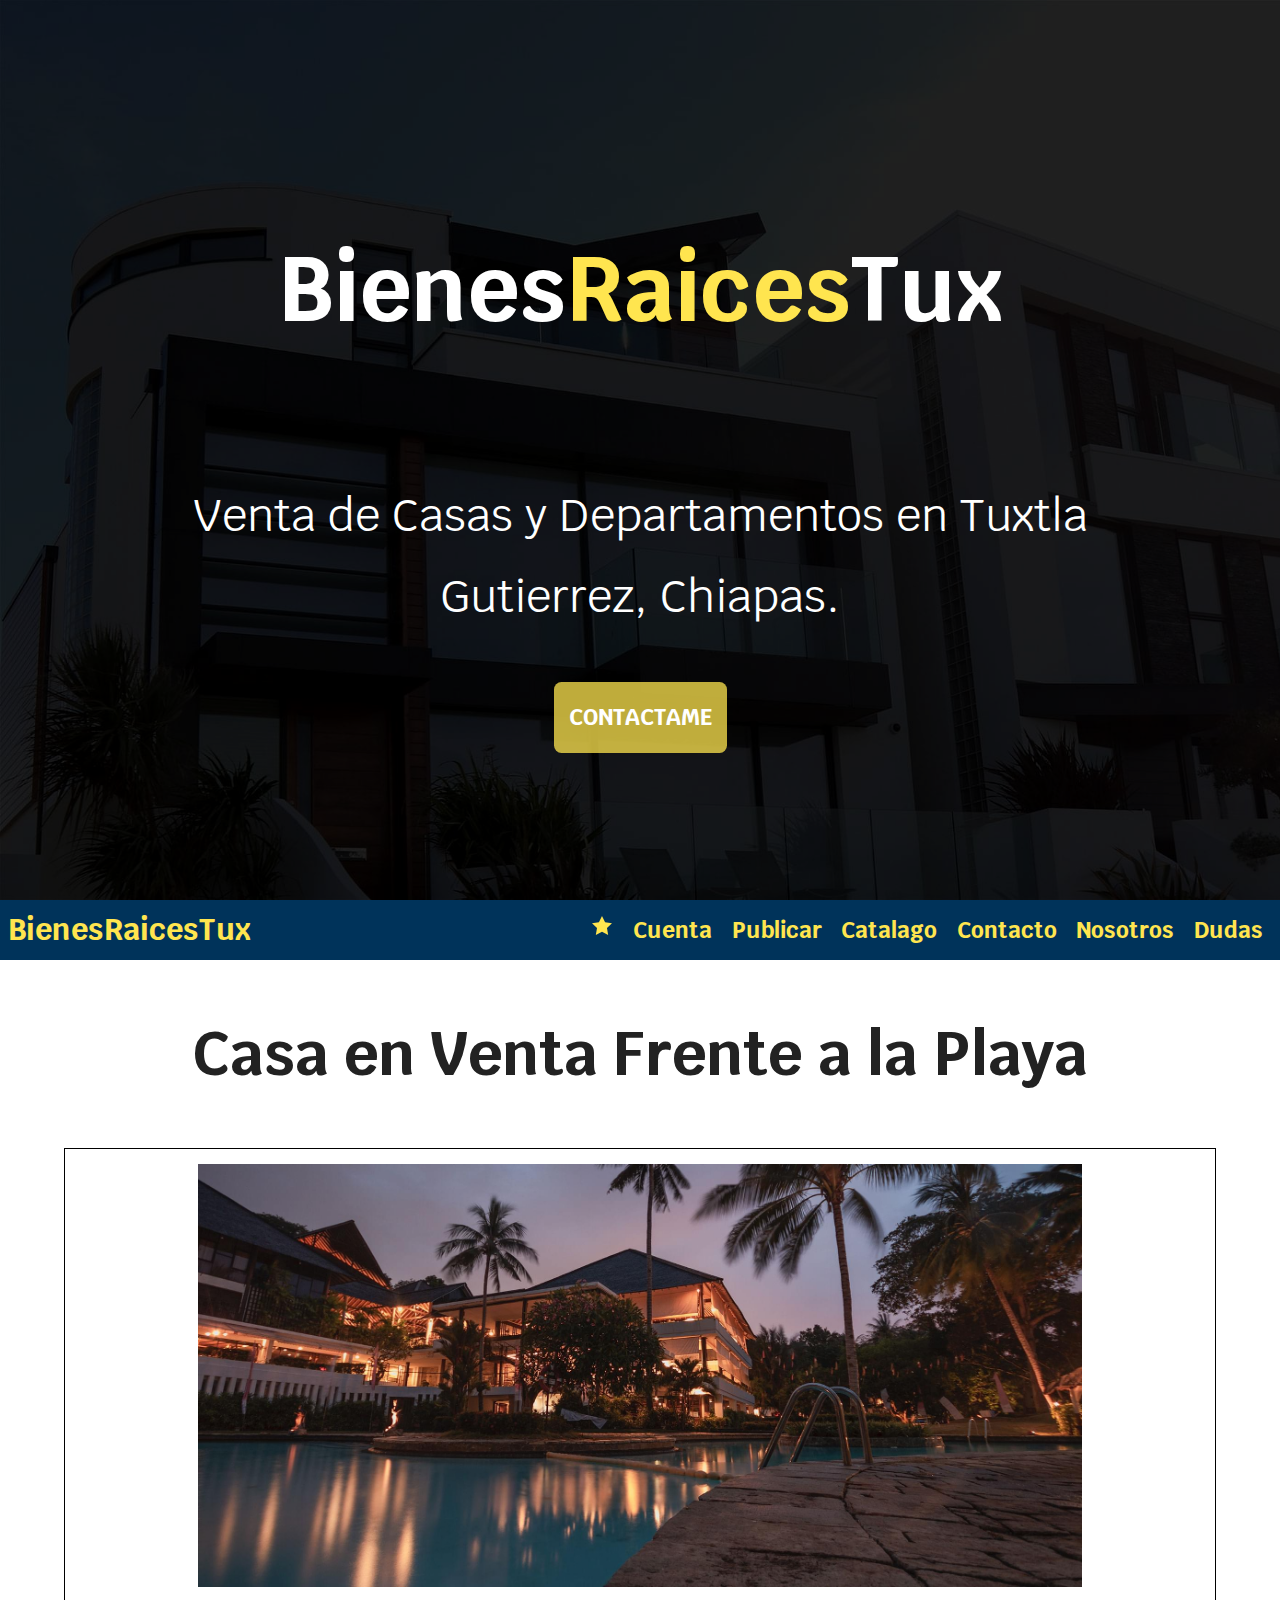
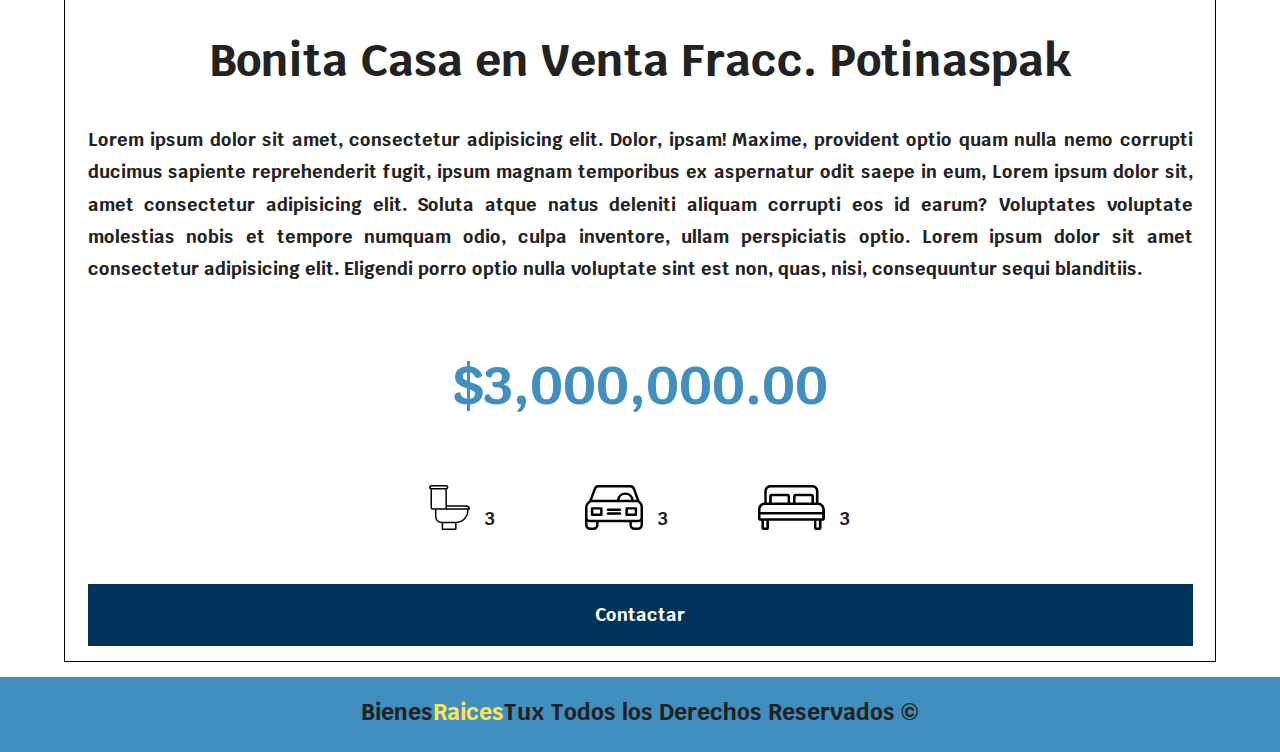
==== anuncios.html @ dd04018c "Subimos todas lás paginas maquetadas del proyecto integrador" ====
<!DOCTYPE html>
<html lang="es">

<head>
    <meta charset="UTF-8">
    <meta http-equiv="X-UA-Compatible" content="IE=edge">
    <meta name="viewport" content="width=device-width, initial-scale=1.0">
    <!-- mandamos a llamar un API de google fonts -->
    <link rel="preconnect" href="https://fonts.googleapis.com">
    <link rel="preconnect" href="https://fonts.gstatic.com" crossorigin>
    <link href="https://fonts.googleapis.com/css2?family=Krub:wght@400;700&display=swap" rel="stylesheet">
    <!-- mandamos a llamar la hoja de estilos y la hoja de normalize -->
    <link rel="stylesheet" href="css/style.css">
    <link rel="stylesheet" href="css/normalize.css">
    <title>BienesRaicesTux</title>
</head>

<body>
    <!-- header -->
    <header>
        <div class="head">
            <div class="head-title">
                <h1>Bienes<span>Raices</span>Tux</h1>
            </div>
            <div class="head-text">
                <p></p>
                Venta de Casas y Departamentos en Tuxtla Gutierrez, Chiapas.
                </p>
            </div>
            <!-- boton -->
            <a href="contacto.html" class="boton">Contactame</a>
        </div>
    </header>
    <!-- barra menu -->
    <section class="container container-menu menu">
        <div class="logo">
            <a href="index.html">BienesRaicesTux</a>
        </div>
        <!-- botones para activar o desactivar el menu -->
        <div class="botones ocultar">
            <!-- estrella para favoritos -->
            <a href="favorito.html">
                <svg class="favorito" xmlns=" http://www.w3.org/2000/svg" width="24" height="24" viewBox="0 0 24 24">
                    <path
                        d="M12 17.75l-6.172 3.245l1.179 -6.873l-5 -4.867l6.9 -1l3.086 -6.253l3.086 6.253l6.9 1l-5 4.867l1.179 6.873z" />
                </svg>
            </a>
            <buttton class="menu-btn">
                <svg xmlns="http://www.w3.org/2000/svg" width="24" height="24" viewBox="0 0 24 24">
                    <path d="M4 6H20V8H4zM4 11H20V13H4zM4 16H20V18H4z" />
                </svg>
                <svg class="none" xmlns="http://www.w3.org/2000/svg" width="24" height="24" viewBox="0 0 24 24">
                    <path
                        d="M16.192 6.344L11.949 10.586 7.707 6.344 6.293 7.758 10.535 12 6.293 16.242 7.707 17.656 11.949 13.414 16.192 17.656 17.606 16.242 13.364 12 17.606 7.758z" />
                </svg>
            </buttton>
        </div>
        <!-- menu de contenido -->
        <nav class="bar-nav">
            <ul class="bar-menu" id="bar-menu">
                <li class="menu--item">
                    <a class="home ocultar menu--link" href="index.html">Home</a>
                    <a class="menu--link" href="favoritos.html">
                        <svg class="none favorito" xmlns=" http://www.w3.org/2000/svg" width="24" height="24"
                            viewBox="0 0 24 24">
                            <path
                                d="M12 17.75l-6.172 3.245l1.179 -6.873l-5 -4.867l6.9 -1l3.086 -6.253l3.086 6.253l6.9 1l-5 4.867l1.179 6.873z" />
                        </svg>
                    </a>
                </li>
                <li class="menu--item contenedor-menu">
                    <a class="menu--link submenu-btn" href="#">Cuenta
                        <svg xmlns="http://www.w3.org/2000/svg"
                            class="ocultar icon icon-tabler icon-tabler-chevron-down" width="30" height="30"
                            viewBox="0 0 24 24" stroke-width="1.5" stroke="#2c3e50" fill="none" stroke-linecap="round"
                            stroke-linejoin="round">
                            <path stroke="none" d="M0 0h24v24H0z" fill="none" />
                            <polyline points="6 9 12 15 18 9" />
                        </svg>
                    </a>
                    <!-- usamos un submenu para las partes desplegables -->
                    <ul class="submenu">
                        <li class="menu--item">
                            <a class="menu--link" href="login.html">Iniciar Sesión</a>
                        </li>
                        <li class="menu--item">
                            <a class="menu--link" href="cuenta.html">Crear Cuenta</a>
                        </li>
                    </ul>
                </li>
                <li class="menu--item">
                    <a class="menu--link" href="publicar.html">Publicar</a>
                </li>
                <li class="menu--item contenedor-menu">
                    <a class="menu--link submenu-btn" href="#">Catalago
                        <svg xmlns="http://www.w3.org/2000/svg"
                            class="ocultar icon icon-tabler icon-tabler-chevron-down" width="30" height="30"
                            viewBox="0 0 24 24" stroke-width="1.5" stroke="#2c3e50" fill="none" stroke-linecap="round"
                            stroke-linejoin="round">
                            <path stroke="none" d="M0 0h24v24H0z" fill="none" />
                            <polyline points="6 9 12 15 18 9" />
                        </svg>
                    </a>
                    <!-- usamos un submenu para las partes desplegables -->
                    <ul class="submenu">
                        <li class="menu--item">
                            <a class="menu--link" href="venta.html">Venta</a>
                        </li>
                        <li class="menu--item">
                            <a class="menu--link" href="renta.html">Renta</a>
                        </li>
                    </ul>
                </li>
                <li class="menu--item">
                    <a class="menu--link" href="contacto.html">Contacto</a>
                </li>
                <li class="menu--item">
                    <a class="menu--link" href="nosotros.html">Nosotros</a>
                </li>
                <li class="menu--item">
                    <a class="menu--link" href="dudas.html">Dudas</a>
                </li>
            </ul>
        </nav>
    </section>
    <main class="contenedor">
        <h1 class="titulo-anuncio">Casa en Venta Frente a la Playa</h1>
        <!-- tarjeta de la casa publicada -->
        <div class="anuncio contenedor-anuncio">
            <img src="img/destacada.jpg" alt="descatada 1" class="img-anuncio">
            <div class="info-anuncio">
                <h3>Bonita Casa en Venta Fracc. Potinaspak</h3>
                <p>
                    Lorem ipsum dolor sit amet, consectetur adipisicing elit. Dolor, ipsam! Maxime, provident optio quam
                    nulla nemo
                    corrupti ducimus sapiente reprehenderit fugit, ipsum magnam temporibus ex aspernatur odit saepe in
                    eum, Lorem ipsum
                    dolor sit, amet consectetur adipisicing elit. Soluta atque natus deleniti aliquam corrupti eos id
                    earum? Voluptates
                    voluptate molestias nobis et tempore numquam odio, culpa inventore, ullam perspiciatis optio. Lorem
                    ipsum dolor sit
                    amet consectetur adipisicing elit. Eligendi porro optio nulla voluptate sint est non, quas, nisi,
                    consequuntur sequi
                    blanditiis.
                </p>
                <p class="precio-anuncio">
                    $3,000,000.00
                </p>
                <ul class="iconos-caracteristicas">
                    <li>
                        <img src="img/icono_wc.svg" alt="icono-wc" class="img-caracteristicas">
                        <p>3</p>
                    </li>
                    <li>
                        <img src="img/icono_estacionamiento.svg" alt="icono-estacionamiento"
                            class="img-caracteristicas">
                        <p>3</p>
                    </li>
                    <li>
                        <img src="img/icono_dormitorio.svg" alt="icono-dormitorio" class="img-caracteristicas">
                        <p>3</p>
                    </li>
                </ul>
                <a href="contacto.html" class="btn-azul-block">
                    Contactar
                </a>
            </div>
    </main>
    <!-- footer -->
    <footer>
        <p>Bienes<span>Raices</span>Tux Todos los Derechos Reservados &copy;</p>
    </footer>

    <!-- mandamos a llmar js -->
    <script src=" js/script.js"></script>
</body>

</html>
---- css/style.css ----
/***** Custom Properties******/
:root {
  --first-color: #ffe54f;
  --first-alpha-color: rgba(255, 229, 79, 0.75);
  --second-color: #00335a;
  --second-alpha-color: rgba(0, 106, 170, 0.75);
  --white-color: #fff;
  --gray-light-color: #f3f3f3;
  --gray-color: #ccc;
  --gray-dark-color: #666;
  --black-color: #000;
  --link-color: #509ee3;
  --title-color: #333;
  --text-color: #222;
  --white-alpha-color: rgba(255, 255, 255, 0.5);
  --black-alpha-color: rgba(0, 0, 0, 0.5);
  --font: "Krub", sans-serif;
  --max-width: 120rem;
}

/***** Espacio de Reseteo *****/
/*** Codigo para el box model***/
html {
  box-sizing: border-box;
  font-family: var(--font);
  font-size: 15px;
  scroll-behavior: smooth;
  margin: 0;
}

*,
*::after,
*::before {
  box-sizing: inherit;
}

body {
  overflow-x: hidden; /*Oculta el scroll cuando se desvorda un contenido */
  color: var(--text-color);
  font-size: 18px;
  line-height: 1.8;
}

/***Configuramos los titulos ***/
h1 {
  font-size: 4.8rem;
}
h2 {
  font-size: 3.8rem;
}
h3 {
  font-size: 2.8rem;
}

h1,
h2,
h3 {
  text-align: center;
}

a {
  text-decoration: none;
}

/**** Componentes ****/
/*** Boton color azul ***/
.btn-azul-block {
  background-color: var(--second-color);
  font-weight: bold;
  text-decoration: none;
  color: var(--white-color);
  padding: 1rem 3rem;
  text-align: center;
  margin-top: 2rem;
  display: block;
  border: none;
}
/*** Boton color azul hover ***/
.btn-azul-block:hover {
  background-color: var(--second-alpha-color);
}
/**** Boton amarillo ***/
.boton-amarillo {
  background-color: var(--second-color);
  color: var(--white-color);
  font-weight: bold;
  text-decoration: none;
  padding: 1rem 3rem;
  text-align: center;
  margin-top: 2rem;
  display: inline-block;
  border: none;
  width: 30%;
}
/*** Boton amarillo hover***/
.boton-amarillo:hover {
  cursor: pointer;
  background-color: var(--second-alpha-color);
}
/*** Boton amarillo a la izquierda ***/
.boton-amarillo-rigth {
  text-align: right;
}

/*** estilos de boton ****/
.boton {
  background-color: var(--first-alpha-color);
  color: var(--white-color);
  padding: 1rem;
  font-size: 1.5rem;
  text-decoration: none;
  text-transform: uppercase;
  text-align: center;
  font-weight: bold;
  border-radius: 0.5rem;
  width: auto;
  border: none;
}
/*** estilos de boton hover****/
.boton:hover {
  background-color: var(--first-color);
  color: var(--black-color);
}

/*** estilo de sombra ***/
.sombra {
  box-shadow: 0px 5px 15px 0px rgba(112, 112, 112, 0.44);
  background-color: var(--blanco);
  padding: 1rem;
  border-radius: 1rem;
  margin: 1rem;
}

/***** Utilidades ******/
.container {
  margin-left: auto;
  margin-right: auto;
  max-width: var(--max-width);
}

.none {
  display: none;
  pointer-events: none;
  overflow: hidden;
  height: 0;
}

.contenedor {
  width: 90%;
  max-width: 120rem;
  margin: 0 auto;
}

.display-none {
  display: none;
}

/*** Estilos de la pagina ****/

/**** header *****/
header {
  background-image: url(../img/header.jpg);
  background-repeat: no-repeat;
  background-size: cover;
  position: relative;
  height: 100vh;
}

.head {
  position: absolute;
  width: 100%;
  height: 100%;
  display: flex;
  flex-direction: column;
  align-items: center;
  justify-content: center;
  background-color: rgba(0, 0, 0, 0.6);
  color: var(--white-color);
}

.head-title {
  width: auto;
  margin: 0 auto;
  font-size: 2.5vh;
}

.head-title span {
  color: var(--first-color);
}

.head-text {
  font-size: 3vh;
  width: 80%;
  margin: 0 auto;
}

/**** header desktop ****/
@media (min-width: 1024px) {
  .head-title,
  .head-text {
    text-align: center;
    font-size: 5vh;
  }
}

/*** Barra Menu ****/
.menu {
  position: fixed;
  left: 0;
  bottom: 0;
  z-index: 999;
  padding: 1rem;
  width: 100%;
  height: 4rem;
  background-color: var(--second-color);
}

/*** Media para hacer cambio a desktop ***/
@media (min-width: 1024px) {
  .menu {
    position: static;
    top: 10rem;
    padding: 0 0.5rem;
    margin-bottom: 2rem;
  }
}

.container-menu {
  display: flex;
  justify-content: space-between;
  align-items: center;
}

.logo a {
  color: var(--first-color);
  font-weight: bold;
  font-size: 2rem;
  padding: 1rem 0;
}

/**** div de los botones***/
.botones {
  background-color: var(--second-color);
  cursor: pointer;
  margin: 0;
}

.botones svg {
  fill: var(--first-color);
  pad: 1rem;
}

/**** menu de contenido ****/
.bar-nav {
  position: fixed;
  left: 0;
  bottom: 4rem;
  width: 100%;
  display: flex;
  flex-direction: column;
  align-items: center;
  background-color: var(--first-color);
  opacity: 0;
  pointer-events: none;
}

.bar-menu,
.submenu {
  list-style: none;
  padding: 0;
  margin: 0;
}

.bar-menu {
  width: 100%;
}

.menu--link {
  display: block;
  padding: 0.65rem;
  font-size: 1.5rem;
  font-weight: bold;
  text-align: center;
  text-decoration: none;
  color: var(--text-color);
}

.menu--link:hover {
  background-color: var(--second-color);
  color: var(--white-color);
  width: 100%;
}
.menu--link:hover > svg {
  fill: var(--white-color);
}

.bar-nav.is-active {
  opacity: 1;
  pointer-events: auto;
}

.submenu {
  height: 0;
  overflow: hidden;
  transition: all 0.3s;
}

.submenu .menu--link {
  background-color: var(--second-alpha-color);
  padding-left: 4rem;
}

/**** Media para el menu de contenido ****/
@media (min-width: 1024px) {
  .none {
    display: inline;
  }
  .ocultar {
    display: none;
  }
  .none {
    display: inline-block;
    pointer-events: auto;
    overflow: visible;
    height: auto;
  }
  .favorito {
    cursor: pointer;
    margin: 0;
    fill: var(--first-color);
    pad: 1rem;
  }

  .menu--link:hover > .favorito {
    fill: var(--black-color);
  }

  .bar-nav {
    position: static;
    background-color: var(--secundario);
    opacity: 1;
    pointer-events: auto;
    width: auto;
  }

  .bar-menu {
    display: flex;
  }

  .contenedor-menu {
    position: relative;
  }

  .submenu {
    position: absolute;
    top: 4rem;
    width: 15rem;
    overflow: visible;
    z-index: 999;
    opacity: 0;
    visibility: hidden;
  }

  .submenu .menu--link {
    padding: 0;
  }

  .contenedor-menu:hover .submenu {
    opacity: 1;
    visibility: visible;
  }
  .menu--link {
    color: var(--first-color);
  }

  .bar-menu .menu--item .menu--link:hover {
    background-color: var(--first-color);
    color: var(--black-color);
  }

  .submenu .menu--item {
    padding: 0;
  }

  .menu--item:hover .menu--link {
    color: var(--black-color);
  }
}

/**** sobre-nosotros ****/

.nosotros-title {
  font-size: 3rem;
  text-align: center;
  text-transform: uppercase;
  margin: 1.5rem;
  padding: 0;
}

.valores {
  text-align: center;
  margin-top: 2rem;
}

.valores h3 {
  font-weight: normal;
  margin: 0.5rem;
}

.valores p {
  font-size: 1.5rem;
  font-weight: bold;
}

.valores .icono-valores {
  width: 9rem;
  height: 9rem;
}

/*** media para desktop de nosotros*****/
@media (min-width: 768px) {
  .nosotros-mis-vis {
    display: grid;
    grid-template-columns: repeat(2, 1fr);
  }
}

/*** media para desktop de nosotros*****/
@media (min-width: 1024px) {
  .nosotros-container {
    display: grid;
    grid-template-columns: repeat(3, 1fr);
  }
}

/*** Dudas ***/
@media (min-width: 768px) {
  .dudas-container {
    display: grid;
    grid-template-columns: repeat(2, 1fr);
    gap: 2rem;
  }
}

@media (min-width: 1024px) {
  .dudas-container {
    display: grid;
    grid-template-columns: repeat(3, 1fr);
    gap: 2rem;
  }
}

.dudas-title {
  text-align: center;
  text-transform: uppercase;
  margin: 1.5rem;
  padding: 0;
}

/****Catalago****/
.catalago-home h2 {
  font-size: 2.5rem;
  text-align: center;
}
.catalago-container {
  margin-bottom: 1rem;
}

.contenedor-anuncio {
  text-align: center;
}

.titulo-anuncio {
  font-size: 4rem;
}

.contenedor-anuncio .img-anuncio {
  width: 80%;
  height: 70%;
}

.contenedor-anuncio .info-anuncio h3 {
  font-size: 3rem;
  margin: 1.5rem;
}

.contenedor-anuncio .info-anuncio .precio-anuncio {
  text-align: center;
  font-size: 3.5rem;
}

.contenedor-anuncio .info-anuncio .iconos-caracteristicas {
  margin: 0 auto;
}

.anuncio {
  width: 100%;
  border: solid thin var(--black-color);
  padding: 1rem 1.5rem;
  margin: 1rem auto;
}
.img-anuncio {
  width: 100%;
  height: auto;
  min-height: 15rem;
  max-height: 30rem;
  margin: 0;
}

.info-anuncios {
  padding: 2rem;
}

.info-anuncio h3 {
  font-weight: bold;
  font-size: 1.5rem;
  margin: 0;
}

.info-anuncio p {
  text-align: justify;
  font-weight: bold;
}

.info-anuncio .precio-anuncio {
  font-size: 1.5rem;
  font-weight: bold;
  color: var(--second-alpha-color);
}

.iconos-caracteristicas {
  list-style: none;
  padding: 0;
  max-width: 40rem;
  display: flex;
  justify-content: space-evenly;
}

.iconos-caracteristicas li {
  display: flex;
}

.iconos-caracteristicas li img {
  height: 3rem;
  margin-right: 1rem;
}
/**** media para tablet de catalago ****/
@media (min-width: 768px) {
  .catalago-container {
    display: grid;
    grid-template-columns: repeat(2, 1fr);
    gap: 2rem;
  }
  .catalago-home-container {
    display: grid;
    grid-template-columns: repeat(2, 1fr);
    gap: 2rem;
  }
}

/**** media para desktop de catalago ****/
@media (min-width: 1024px) {
  .catalago-home-container {
    display: grid;
    grid-template-columns: repeat(2, 1fr);
    gap: 2rem;
  }
  .catalago-container {
    display: grid;
    grid-template-columns: repeat(3, 1fr);
    gap: 2rem;
  }
}

/*** Contactanos ****/
.contacto h1 {
  width: 100%;
  font-size: 3.8rem;
  margin: 0;
  padding: 0;
  text-align: center;
}

.contacto h2 {
  font-size: 2.8rem;
  font-weight: normal;
  margin: 0;
  text-align: center;
  color: var(--title-color);
}

/**** Formulario ****/
.formulario {
  padding: 0.5rem;
  margin: 0.5rem;
}

.formulario legend {
  font-size: 1.2rem;
  color: var(--text-color);
}

.formulario label {
  font-weight: bold;
  text-transform: uppercase;
  display: block;
}
/**** aqui usamos estilos css para los inputs que no sean de tipo submit***/
.formulario input:not([type="submit"]),
.formulario select,
.formulario textarea {
  padding: 1rem;
  display: block;
  width: 100%;
  background-color: var(--gray-light-color);
  border: 1px solid var(--gray-dark-color);
  border-radius: 0.5rem;
  margin-bottom: 1.5rem;
}

.formulario textarea {
  height: 20rem;
}

.formulario p {
  font-size: 1.2rem;
  margin: 1rem;
}

/*** forma de contactar ***/
.formulario .forma-contacto {
  max-width: 35rem;
  display: flex;
  justify-content: space-between;
  align-items: center;
}
/**** aqui usamos estilos css para los inputs que son de tipo radio***/
.formulario input[type="radio"] {
  margin: 0;
  width: auto;
}

/*** footer ****/
footer {
  background-color: var(--second-alpha-color);
  width: 100%;
  height: 10rem;
  display: flex;
}

footer p {
  width: 80%;
  margin: 1rem auto;
  text-align: center;
  font-size: 1.5rem;
  font-weight: bold;
}

footer span {
  color: var(--first-color);
}

@media (min-width: 1024px) {
  footer {
    height: 5rem;
    margin: auto;
  }
}
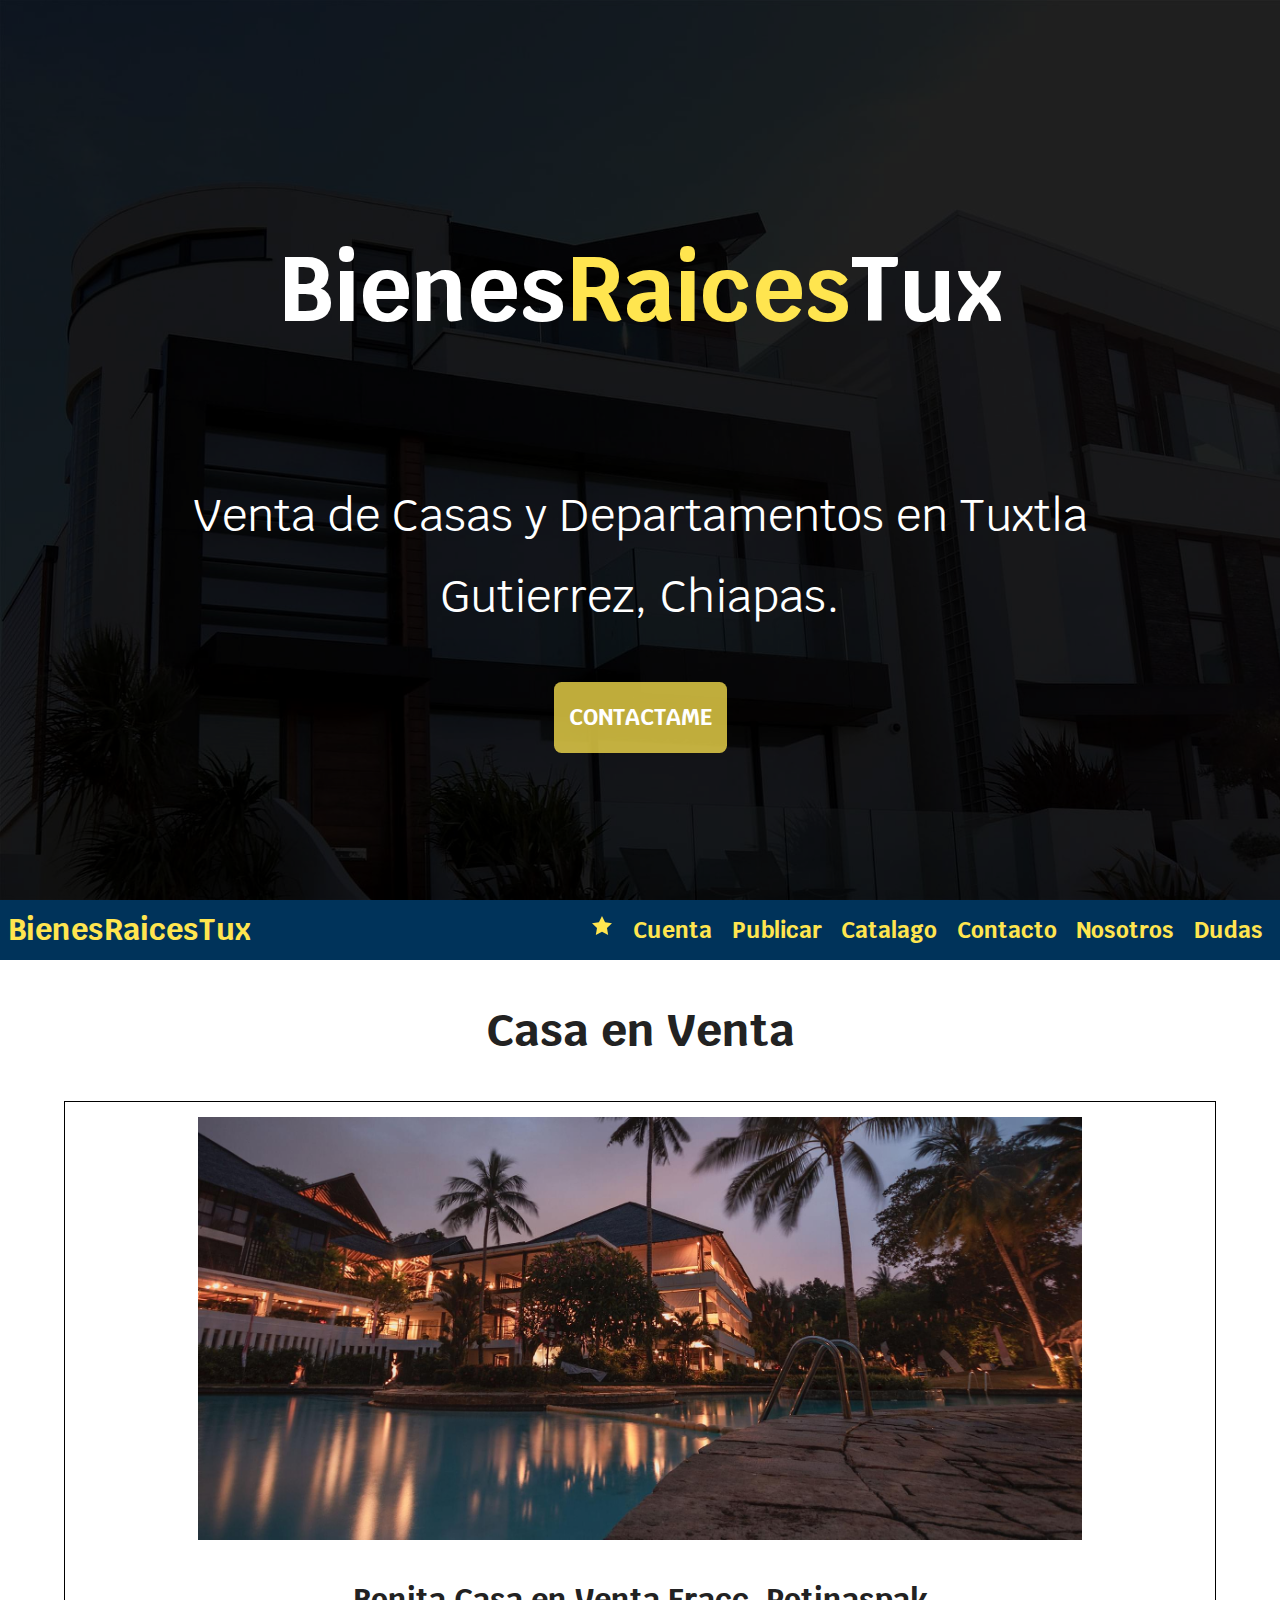
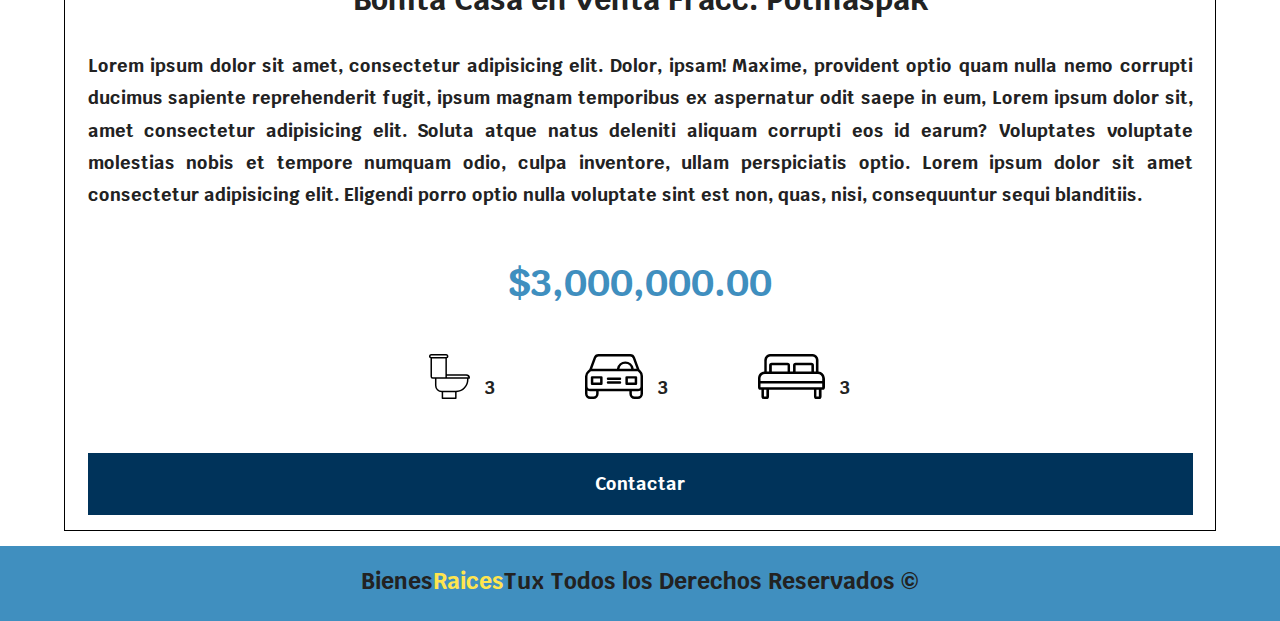
==== commit 6261701f: "Se corrijio la parte del anuncio" ====
--- a/anuncios.html
+++ b/anuncios.html
@@ -39,7 +39,7 @@
         <!-- botones para activar o desactivar el menu -->
         <div class="botones ocultar">
             <!-- estrella para favoritos -->
-            <a href="favorito.html">
+            <a href="favoritos.html">
                 <svg class="favorito" xmlns=" http://www.w3.org/2000/svg" width="24" height="24" viewBox="0 0 24 24">
                     <path
                         d="M12 17.75l-6.172 3.245l1.179 -6.873l-5 -4.867l6.9 -1l3.086 -6.253l3.086 6.253l6.9 1l-5 4.867l1.179 6.873z" />
@@ -124,7 +124,7 @@
         </nav>
     </section>
     <main class="contenedor">
-        <h1 class="titulo-anuncio">Casa en Venta Frente a la Playa</h1>
+        <h1 class="titulo-anuncio">Casa en Venta</h1>
         <!-- tarjeta de la casa publicada -->
         <div class="anuncio contenedor-anuncio">
             <img src="img/destacada.jpg" alt="descatada 1" class="img-anuncio">
--- a/css/style.css
+++ b/css/style.css
@@ -16,6 +16,7 @@
   --black-alpha-color: rgba(0, 0, 0, 0.5);
   --font: "Krub", sans-serif;
   --max-width: 120rem;
+  --buttom-color: #fffb85;
 }
 
 /***** Espacio de Reseteo *****/
@@ -79,9 +80,34 @@
 .btn-azul-block:hover {
   background-color: var(--second-alpha-color);
 }
+
+/* diseño del boton del formulario, esta parte viene adaptada del boton-azul que ya estaba creado*/
+.boton-login {
+  background-color: var(--first-color);
+  color: var(--black-color);
+  font-weight: bold;
+  text-decoration: none;
+  padding: 1rem 3rem;
+  text-align: center;
+  margin-top: 2rem;
+  display: inline-block;
+  border: none;
+  width: 50%;
+}
+/*** Boton login hover***/
+.boton-login:hover {
+  cursor: pointer;
+  color: var(--white-color);
+}
+/*** Boton login a la izquierda ***/
+.boton-login-rigth {
+  text-align: right;
+  margin: 1rem;
+}
+
 /**** Boton amarillo ***/
 .boton-amarillo {
-  background-color: var(--second-color);
+  background-color: var(--first-color);
   color: var(--white-color);
   font-weight: bold;
   text-decoration: none;
@@ -95,7 +121,7 @@
 /*** Boton amarillo hover***/
 .boton-amarillo:hover {
   cursor: pointer;
-  background-color: var(--second-alpha-color);
+  background-color: var(--first-alpha-color);
 }
 /*** Boton amarillo a la izquierda ***/
 .boton-amarillo-rigth {
@@ -155,6 +181,27 @@
   display: none;
 }
 
+/* css para ocultar tanto los lebal y los input  Inicio del las ids luis A  */
+#RFCvent {
+  display: none;
+}
+#celvent {
+  display: none;
+}
+#direccionvent {
+  display: none;
+}
+#RFClabel {
+  display: none;
+}
+#celebal {
+  display: none;
+}
+#direccionlebal {
+  display: none;
+}
+/* css para ocultar los label y los input inicio de las ids Luis A */
+
 /*** Estilos de la pagina ****/
 
 /**** header *****/
@@ -471,7 +518,7 @@
 }
 
 .titulo-anuncio {
-  font-size: 4rem;
+  font-size: 3rem;
 }
 
 .contenedor-anuncio .img-anuncio {
@@ -480,13 +527,13 @@
 }
 
 .contenedor-anuncio .info-anuncio h3 {
-  font-size: 3rem;
+  font-size: 2rem;
   margin: 1.5rem;
 }
 
 .contenedor-anuncio .info-anuncio .precio-anuncio {
   text-align: center;
-  font-size: 3.5rem;
+  font-size: 2.5rem;
 }
 
 .contenedor-anuncio .info-anuncio .iconos-caracteristicas {
@@ -666,3 +713,62 @@
     margin: auto;
   }
 }
+
+/**** login Cesar paolo galicia morales ****/
+
+/*diseño de la estrcutura del formulario tanto dimenciones como color*/
+.form {
+  background: var(--gray-light-color);
+  text-align: center;
+  padding: 0.5rem 0.5rem;
+  margin: 2rem 0.5rem;
+  box-shadow: 0 0 6px 0 var(--text-color);
+  border-radius: 10px;
+  width: 100%;
+}
+
+.form .grupo {
+  position: relative;
+  margin: 45px;
+}
+/** diseño de los input's y animaciones*/
+.form .grupo input {
+  background: none;
+  color: #ccc;
+  font-size: 18px;
+  padding: 10px 10px 10px 5px;
+  display: block;
+  width: 100%;
+  border: none;
+  border-bottom: 2px solid var(--black-alpha-color);
+}
+
+.form .grupo input:focus {
+  outline: none;
+  color: var(--gray-dark-color);
+}
+/* animacion de los input's movimiento del texto*/
+.form .grupo label {
+  color: var(--black-alpha-color);
+  font-size: 16px;
+  position: absolute;
+  left: 5px;
+  top: 10px;
+  transition: 0.5s ease-in-out all;
+  pointer-events: none;
+}
+/* diseño de las animaciones y instrucccion para que se mantenga cuando se cumplen las especificaciones del input y color negro que indica seleccionado o lleno*/
+.form .grupo input:focus ~ label,
+.form .grupo input:valid ~ label {
+  top: -14px;
+  color: var(--black-alpha-color);
+}
+
+/*media queries correspondientes al login tomando de referencia el diseño de desktop y adaptado a moviles*/
+@media (min-width: 1024px) {
+  .form {
+    width: 40%;
+    align-content: center;
+    margin: 2rem auto;
+  }
+}
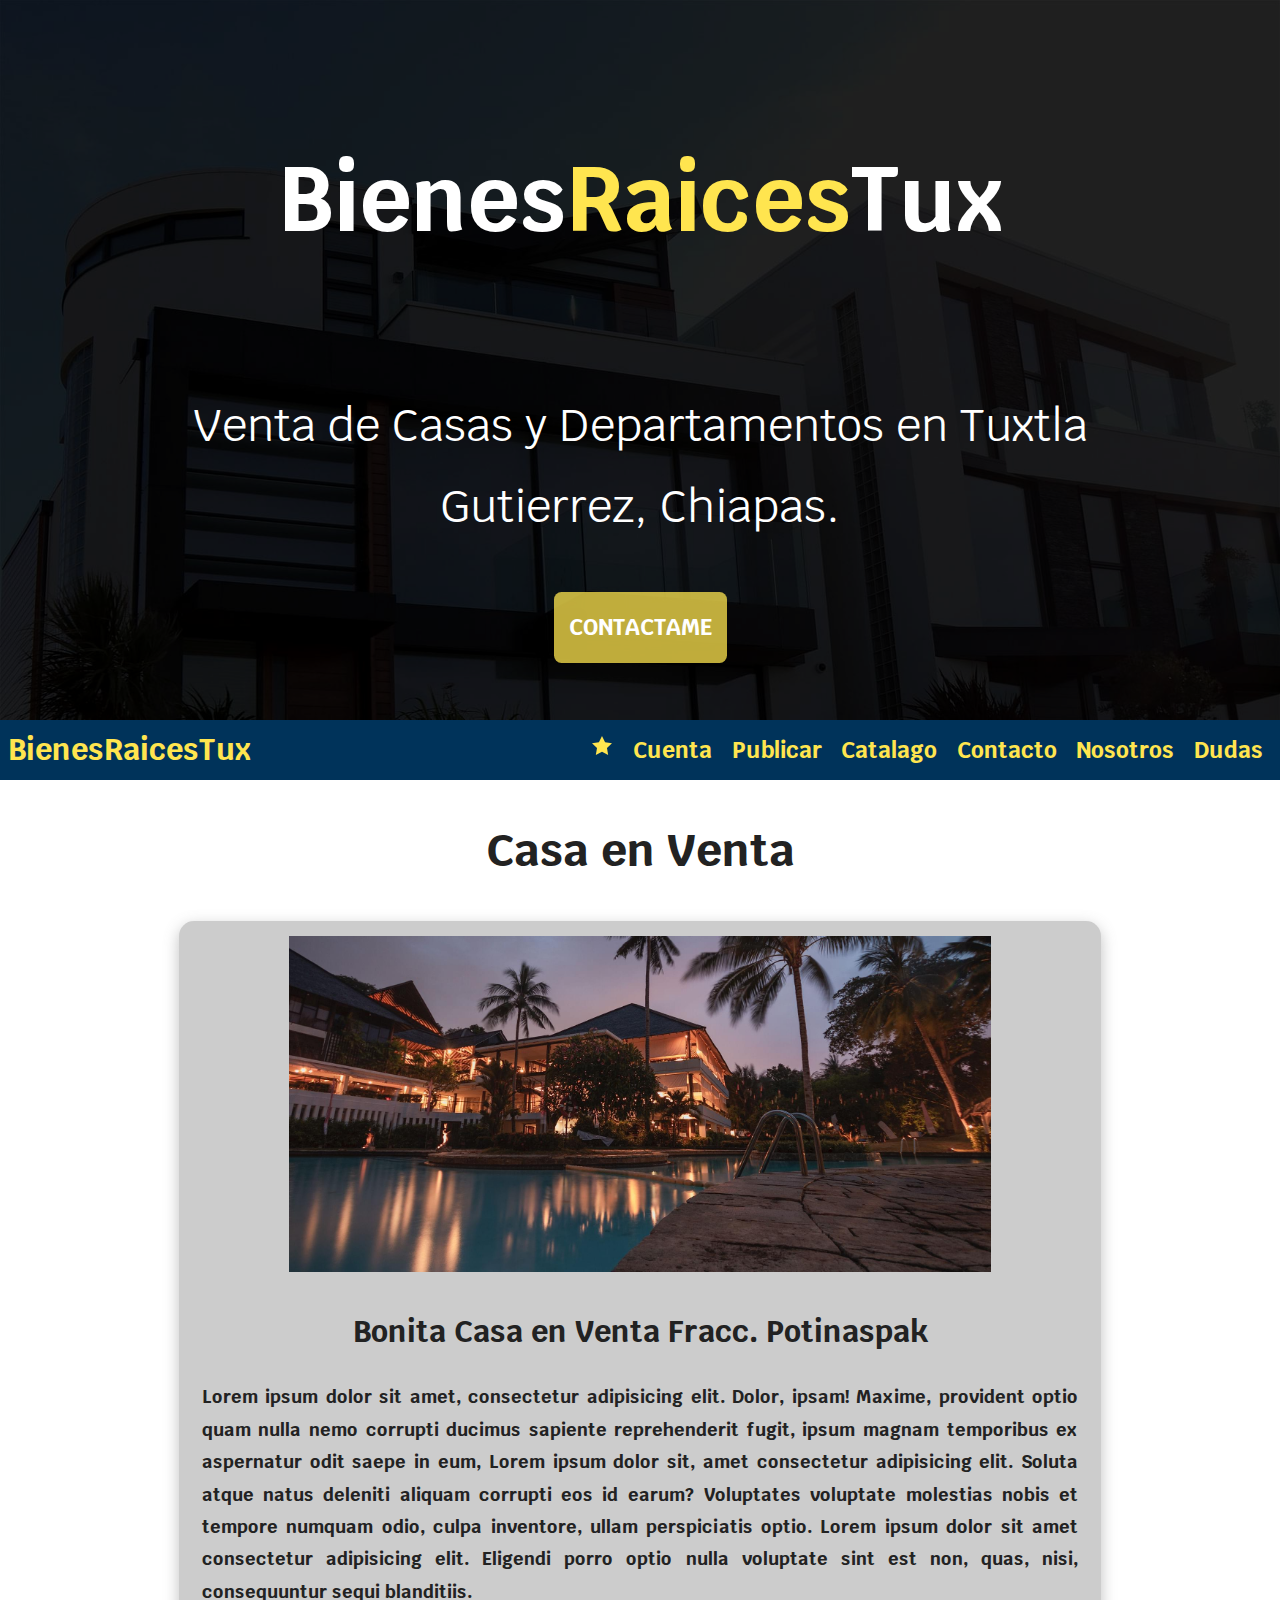
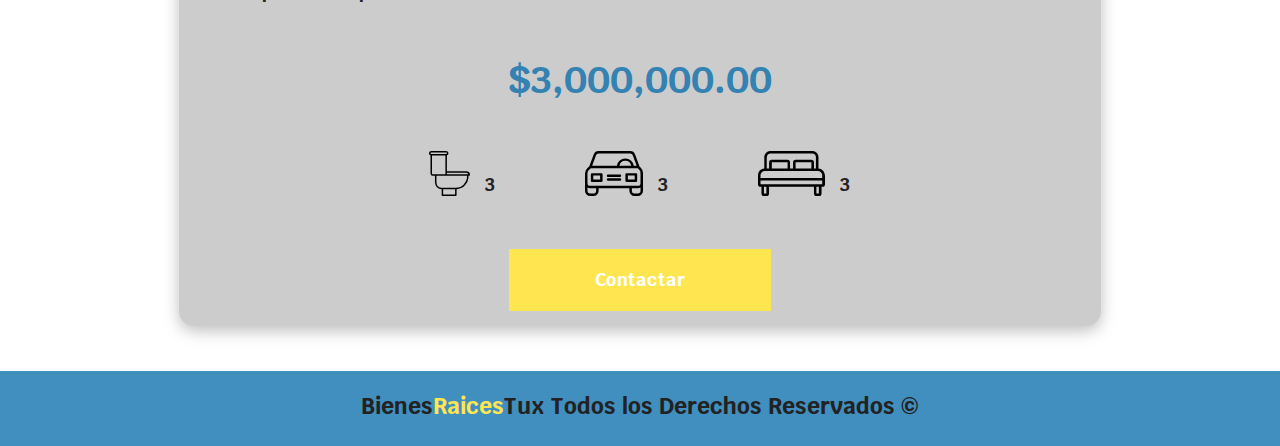
==== commit 946c9274: "Se sube venta modal para contacto en anuncios" ====
--- a/anuncios.html
+++ b/anuncios.html
@@ -123,49 +123,106 @@
             </ul>
         </nav>
     </section>
+
     <main class="contenedor">
-        <h1 class="titulo-anuncio">Casa en Venta</h1>
-        <!-- tarjeta de la casa publicada -->
-        <div class="anuncio contenedor-anuncio">
-            <img src="img/destacada.jpg" alt="descatada 1" class="img-anuncio">
-            <div class="info-anuncio">
-                <h3>Bonita Casa en Venta Fracc. Potinaspak</h3>
-                <p>
-                    Lorem ipsum dolor sit amet, consectetur adipisicing elit. Dolor, ipsam! Maxime, provident optio quam
-                    nulla nemo
-                    corrupti ducimus sapiente reprehenderit fugit, ipsum magnam temporibus ex aspernatur odit saepe in
-                    eum, Lorem ipsum
-                    dolor sit, amet consectetur adipisicing elit. Soluta atque natus deleniti aliquam corrupti eos id
-                    earum? Voluptates
-                    voluptate molestias nobis et tempore numquam odio, culpa inventore, ullam perspiciatis optio. Lorem
-                    ipsum dolor sit
-                    amet consectetur adipisicing elit. Eligendi porro optio nulla voluptate sint est non, quas, nisi,
-                    consequuntur sequi
-                    blanditiis.
-                </p>
-                <p class="precio-anuncio">
-                    $3,000,000.00
-                </p>
-                <ul class="iconos-caracteristicas">
-                    <li>
-                        <img src="img/icono_wc.svg" alt="icono-wc" class="img-caracteristicas">
-                        <p>3</p>
-                    </li>
-                    <li>
-                        <img src="img/icono_estacionamiento.svg" alt="icono-estacionamiento"
-                            class="img-caracteristicas">
-                        <p>3</p>
-                    </li>
-                    <li>
-                        <img src="img/icono_dormitorio.svg" alt="icono-dormitorio" class="img-caracteristicas">
-                        <p>3</p>
-                    </li>
-                </ul>
-                <a href="contacto.html" class="btn-azul-block">
-                    Contactar
+        <section>
+            <h1 class="titulo-anuncio">Casa en Venta</h1>
+            <!-- tarjeta de la casa publicada -->
+            <div class="anuncio-page sombra contenedor-anuncio">
+                <img src="img/destacada.jpg" alt="descatada 1" class="img-anuncio">
+                <div class="info-anuncio">
+                    <h3>Bonita Casa en Venta Fracc. Potinaspak</h3>
+                    <p>
+                        Lorem ipsum dolor sit amet, consectetur adipisicing elit. Dolor, ipsam! Maxime, provident optio
+                        quam
+                        nulla nemo
+                        corrupti ducimus sapiente reprehenderit fugit, ipsum magnam temporibus ex aspernatur odit saepe
+                        in
+                        eum, Lorem ipsum
+                        dolor sit, amet consectetur adipisicing elit. Soluta atque natus deleniti aliquam corrupti eos
+                        id
+                        earum? Voluptates
+                        voluptate molestias nobis et tempore numquam odio, culpa inventore, ullam perspiciatis optio.
+                        Lorem
+                        ipsum dolor sit
+                        amet consectetur adipisicing elit. Eligendi porro optio nulla voluptate sint est non, quas,
+                        nisi,
+                        consequuntur sequi
+                        blanditiis.
+                    </p>
+                    <p class="precio-anuncio">
+                        $3,000,000.00
+                    </p>
+                    <ul class="iconos-caracteristicas">
+                        <li>
+                            <img src="img/icono_wc.svg" alt="icono-wc" class="img-caracteristicas">
+                            <p>3</p>
+                        </li>
+                        <li>
+                            <img src="img/icono_estacionamiento.svg" alt="icono-estacionamiento"
+                                class="img-caracteristicas">
+                            <p>3</p>
+                        </li>
+                        <li>
+                            <img src="img/icono_dormitorio.svg" alt="icono-dormitorio" class="img-caracteristicas">
+                            <p>3</p>
+                        </li>
+                    </ul>
+                    <div class="boton-amarillo-center">
+                        <a href="#contacto" class="boton-amarillo">
+                            Contactar
+                        </a>
+                    </div>
+                </div>
+            </div>
+        </section>
+        <!-- hacemos un modal para el formulario de contacto desde la pagina de los anuncios -->
+        <article class="modal" id="contacto">
+            <div class="modal-contenido">
+                <a href="#close" class="modal-close">
+                    <svg xmlns="http://www.w3.org/2000/svg" width="24" height="24" viewBox="0 0 24 24">
+                        <path
+                            d="M12,2C6.486,2,2,6.486,2,12s4.486,10,10,10s10-4.486,10-10S17.514,2,12,2z M16.207,14.793l-1.414,1.414L12,13.414 l-2.793,2.793l-1.414-1.414L10.586,12L7.793,9.207l1.414-1.414L12,10.586l2.793-2.793l1.414,1.414L13.414,12L16.207,14.793z" />
+                    </svg>
                 </a>
-            </div>
+                <article class="formulario-modal">
+                    <form action="" class="form">
+                        <div class="forma">
+                            <div class="grupo">
+                                <input type="text" name="" id="name" required>
+                                <spam class="barra"></spam>
+                                <label for="">Nombre De Usuario</label>
+                            </div>
+                            <div class="grupo">
+                                <input type="email" name="" id="email" required>
+                                <spam class="barra"></spam>
+                                <label for="">Email</label>
+                            </div>
+                            <div class="grupo">
+                                <input type="tel" name="" id="telefono" required>
+                                <spam class="barra"></spam>
+                                <label for="">Telefono</label>
+                            </div>
+                            <div class="grupo">
+                                <label for="">Mensaje</label>
+                                <br>
+                                <textarea name="" id="" cols="30"
+                                    rows="5">Hola, me interesa este inmueble que vi en BienesRaicesTux y quiero que me contacten. Gracias.</textarea>
+                            </div>
+
+                            <!-- Boton de el formulario del contacto  -->
+                            <div class="boton-login-rigth">
+                                <input type="submit" value="Enviar" class="boton-login">
+                            </div>
+                        </div>
+                    </form>
+                </article>
+            </div>
+        </article>
     </main>
+
+
+
     <!-- footer -->
     <footer>
         <p>Bienes<span>Raices</span>Tux Todos los Derechos Reservados &copy;</p>
--- a/css/style.css
+++ b/css/style.css
@@ -44,10 +44,10 @@
 
 /***Configuramos los titulos ***/
 h1 {
-  font-size: 4.8rem;
+  font-size: 4rem;
 }
 h2 {
-  font-size: 3.8rem;
+  font-size: 3.2rem;
 }
 h3 {
   font-size: 2.8rem;
@@ -92,7 +92,7 @@
   margin-top: 2rem;
   display: inline-block;
   border: none;
-  width: 50%;
+  width: 80%;
 }
 /*** Boton login hover***/
 .boton-login:hover {
@@ -116,8 +116,22 @@
   margin-top: 2rem;
   display: inline-block;
   border: none;
-  width: 30%;
-}
+  width: 80%;
+  pointer-events: auto;
+}
+
+@media (min-width: 768px) {
+  .boton-amarillo {
+    width: 50%;
+  }
+}
+
+@media (min-width: 1024px) {
+  .boton-amarillo {
+    width: 30%;
+  }
+}
+
 /*** Boton amarillo hover***/
 .boton-amarillo:hover {
   cursor: pointer;
@@ -126,6 +140,10 @@
 /*** Boton amarillo a la izquierda ***/
 .boton-amarillo-rigth {
   text-align: right;
+}
+
+.boton-amarillo-center {
+  text-align: center;
 }
 
 /*** estilos de boton ****/
@@ -157,6 +175,44 @@
   margin: 1rem;
 }
 
+/***** Ventana Modal ***/
+.modal {
+  position: fixed;
+  z-index: 999;
+  top: 0;
+  right: 0;
+  bottom: 0;
+  left: 0;
+  display: flex;
+  justify-content: center;
+  align-items: center;
+  background-color: var(--black-alpha-color);
+  opacity: 0;
+  pointer-events: none;
+  transition: all 1s;
+}
+
+.modal-contenido {
+  position: relative;
+}
+
+.modal-close {
+  position: absolute;
+  top: 1rem;
+  right: 1rem;
+}
+
+.modal-close svg {
+  width: 3rem;
+  height: 3rem;
+  fill: var(--first-color);
+}
+
+.modal#contacto:target {
+  opacity: 1;
+  pointer-events: auto;
+}
+
 /***** Utilidades ******/
 .container {
   margin-left: auto;
@@ -210,7 +266,7 @@
   background-repeat: no-repeat;
   background-size: cover;
   position: relative;
-  height: 100vh;
+  height: 80vh;
 }
 
 .head {
@@ -546,6 +602,14 @@
   padding: 1rem 1.5rem;
   margin: 1rem auto;
 }
+
+.anuncio-page {
+  width: 80%;
+  padding: 1rem 1.5rem;
+  margin: 0 auto 3rem auto;
+  background-color: var(--gray-color);
+}
+
 .img-anuncio {
   width: 100%;
   height: auto;
@@ -720,21 +784,32 @@
 .form {
   background: var(--gray-light-color);
   text-align: center;
-  padding: 0.5rem 0.5rem;
-  margin: 2rem 0.5rem;
+  padding: 0.5rem;
+  margin: 2rem auto;
   box-shadow: 0 0 6px 0 var(--text-color);
   border-radius: 10px;
-  width: 100%;
+  width: 80%;
 }
 
 .form .grupo {
   position: relative;
-  margin: 45px;
+  margin: 30px;
 }
 /** diseño de los input's y animaciones*/
 .form .grupo input {
   background: none;
   color: #ccc;
+  font-size: 18px;
+  padding: 10px 10px 10px 5px;
+  display: block;
+  width: 100%;
+  border: none;
+  border-bottom: 2px solid var(--black-alpha-color);
+}
+
+.form .grupo textarea {
+  background: none;
+  color: var(--gray-dark-color);
   font-size: 18px;
   padding: 10px 10px 10px 5px;
   display: block;
@@ -771,4 +846,10 @@
     align-content: center;
     margin: 2rem auto;
   }
-}
+
+  .formulario-modal .form {
+    width: 100%;
+    align-content: center;
+    margin: 2rem auto;
+  }
+}
